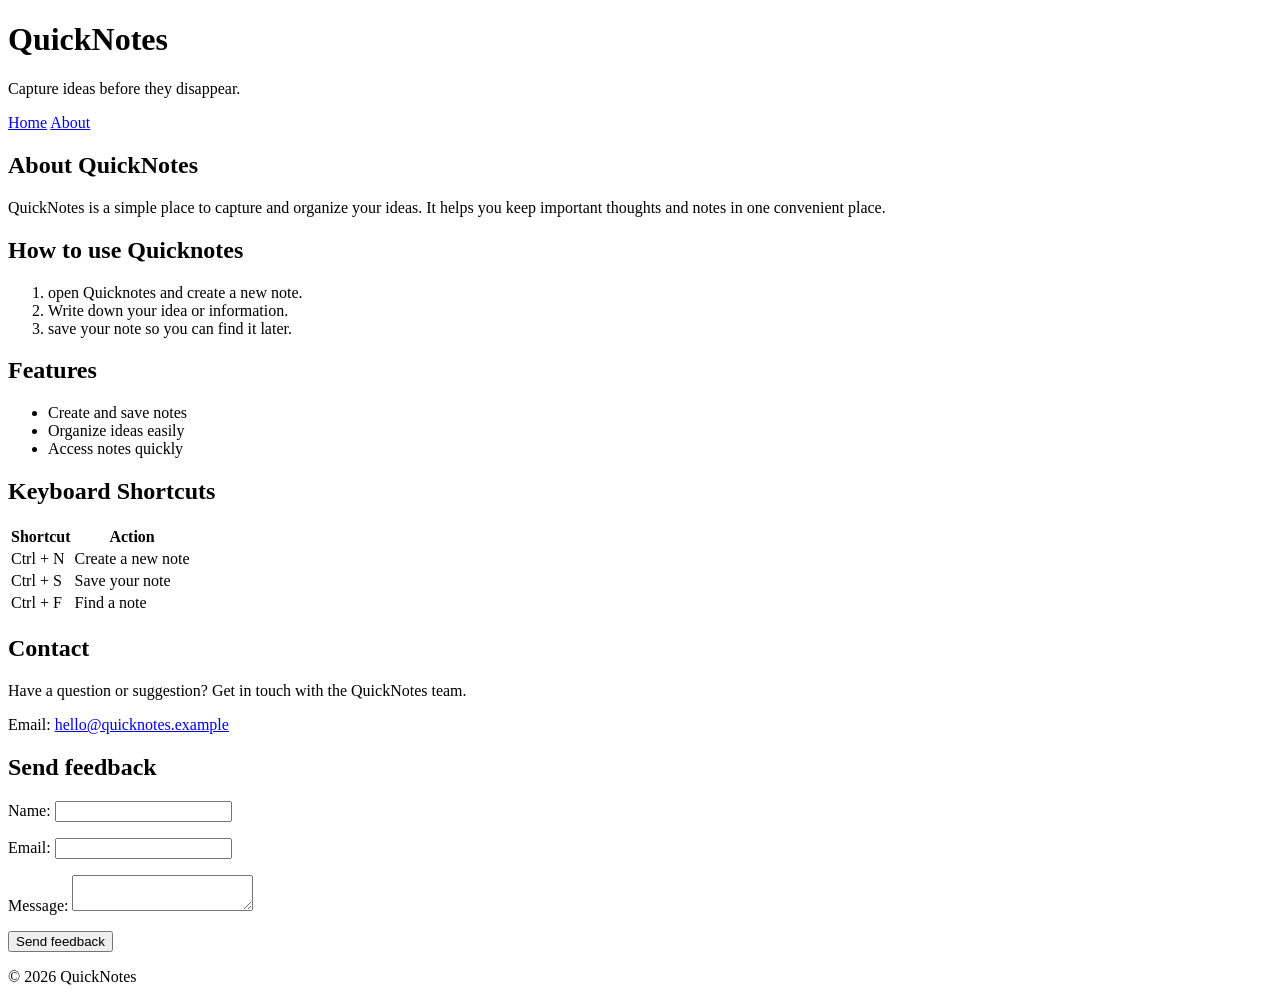
==== about.html @ 0b68d13f "Add files via upload" ====
<!DOCTYPE html>
<html lang="en">
<head>
    <meta charset="UTF-8">
    <meta name="viewport" content="width=device-width, initial-scale=1.0">
    <title>About QuickNotes</title>
</head>
<body>

    <header>
        <h1>QuickNotes</h1>
        <p>Capture ideas before they disappear.</p>

        <nav>
            <a href="index.html">Home</a>
            <a href="about.html">About</a>
        </nav>
    </header>

    <main>
        <h2>About QuickNotes</h2>

        <p>
            QuickNotes is a simple place to capture and organize your ideas.
            It helps you keep important thoughts and notes in one convenient place.
        </p>
        <secton>
            
            <h2>How to use Quicknotes</h2>
            <ol>
                <li>open Quicknotes and create a new note.</li>
                <li>Write down your idea or information.</li>
                <li>save your note so you can find it later.</li>
            </ol>
        </secton>
        <section>
        <h2>Features</h2>
        <ul>
            <li>Create and save notes</li>
        <li>Organize ideas easily</li>
        <li>Access notes quickly</li> 
     </ul>
     </section>
        <section>
    <h2>Keyboard Shortcuts</h2>

    <table>
        <thead>
            <tr>
                <th>Shortcut</th>
                <th>Action</th>
            </tr>
        </thead>
        <tbody>
            <tr>
                <td>Ctrl + N</td>
                <td>Create a new note</td>
            </tr>
            <tr>
                <td>Ctrl + S</td>
                <td>Save your note</td>
            </tr>
            <tr>
                <td>Ctrl + F</td>
                <td>Find a note</td>
            </tr>
        </tbody>
    </table>
</section>
<section>
    <h2>Contact</h2>

    <p>
        Have a question or suggestion? Get in touch with the QuickNotes team.
    </p>

    <p>
        Email:
        <a href="mailto:hello@quicknotes.example">hello@quicknotes.example</a>
    </p>
    <h2>Send feedback</h2>

<form>
    <p>
        <label for="name">Name:</label>
        <input type="text" id="name" name="name" required>
    </p>

    <p>
        <label for="email">Email:</label>
        <input type="email" id="email" name="email" required>
    </p>

    <p>
        <label for="message">Message:</label>
        <textarea id="message" name="message" required></textarea>
    </p>

    <button type="submit">Send feedback</button>
</form>
</section>
</main>

    <footer>
        <p>&copy; 2026 QuickNotes</p>
    </footer>

</body>
</html>
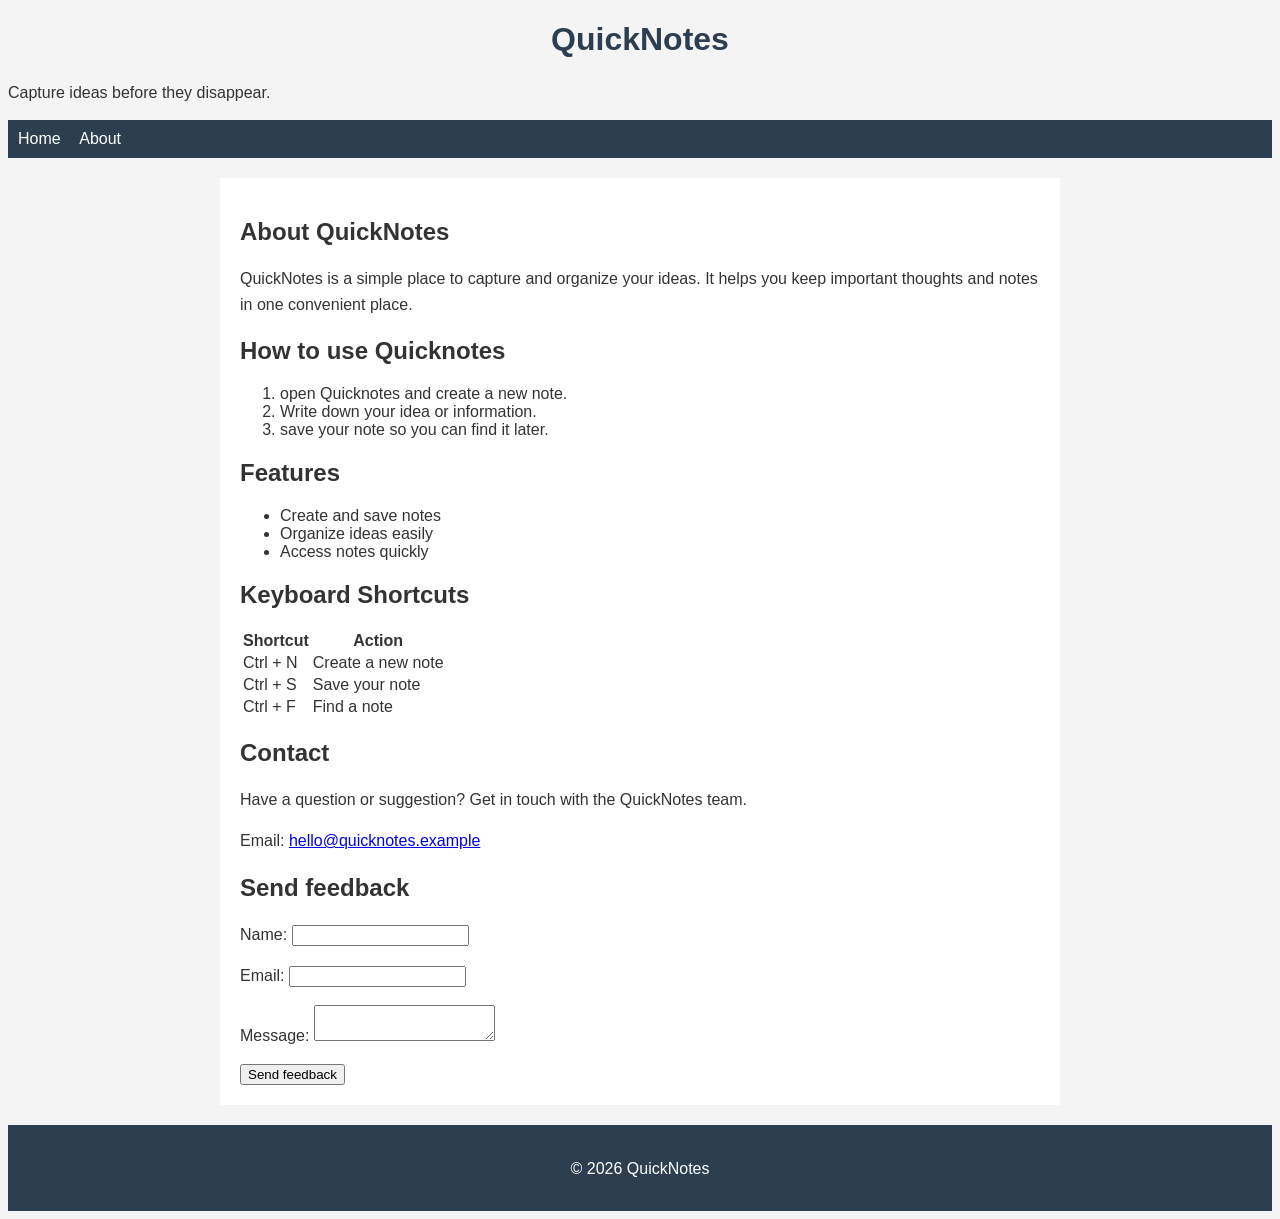
==== commit edc4208e: "Update about.html with stylesheet and fixes Added a stylesheet link and fixed HTML structure issues." ====
--- a/about.html
+++ b/about.html
@@ -1,6 +1,7 @@
 <!DOCTYPE html>
 <html lang="en">
 <head>
+    <link rel="stylesheet" href="style.css">
     <meta charset="UTF-8">
     <meta name="viewport" content="width=device-width, initial-scale=1.0">
     <title>About QuickNotes</title>
@@ -106,4 +107,4 @@
     </footer>
 
 </body>
-</html>+</html>
--- a/style.css
+++ b/style.css
@@ -0,0 +1,48 @@
+body {
+    font-family: Arial, sans-serif;
+    background-color: #f4f4f4;
+    color: #333;
+}
+
+h1 {
+    color: #2c3e50;
+}
+
+p {
+    font-size: 16px;
+}
+nav {
+    background-color: #2c3e50;
+    padding: 10px;
+}
+
+nav a {
+    color: white;
+    text-decoration: none;
+    margin-right: 15px;
+}
+
+nav a:hover {
+    text-decoration: underline;
+}
+main {
+    max-width: 800px;
+    margin: 20px auto;
+    padding: 20px;
+    background-color: white;
+}
+
+h1 {
+    text-align: center;
+} 
+footer {
+    text-align: center;
+    padding: 15px;
+    margin-top: 20px;
+    background-color: #2c3e50;
+    color: white;
+}
+p {
+    line-height: 1.6;
+    margin-bottom: 15px;
+}
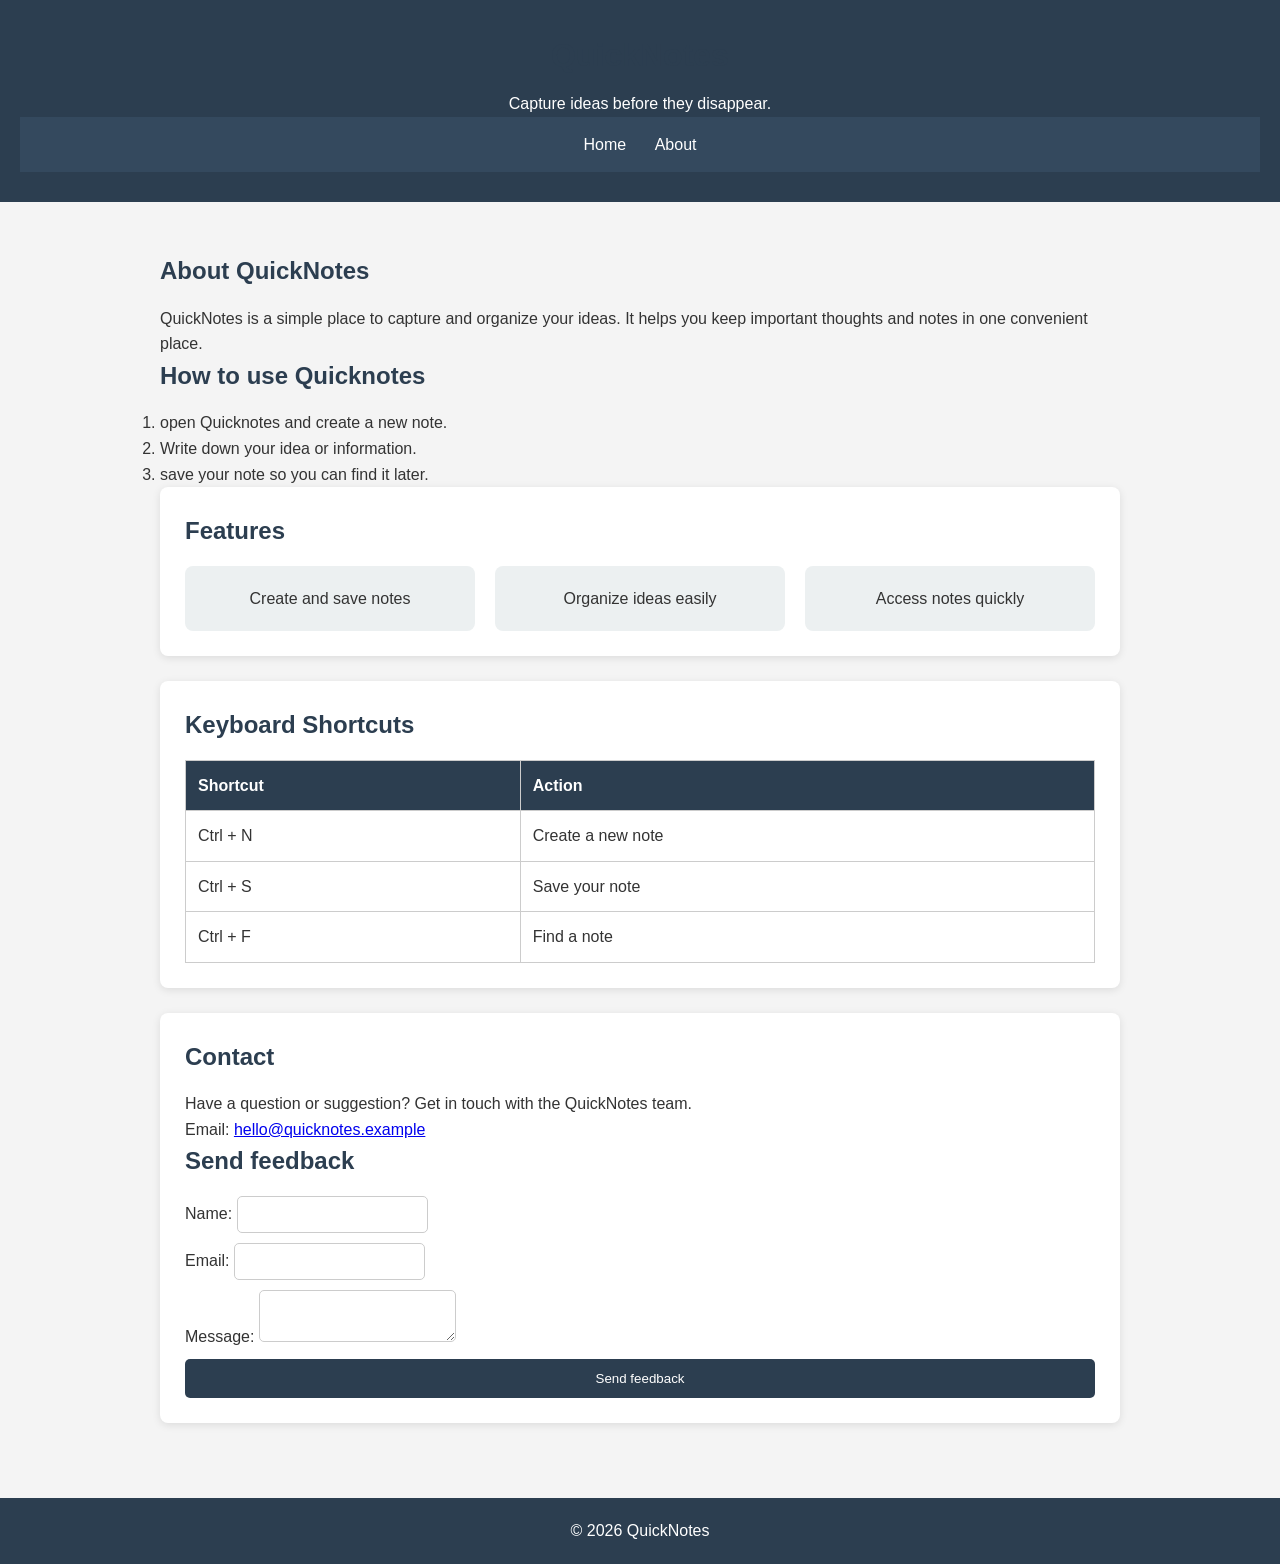
==== commit b6f6bc0a: "day 2 assingment" ====
--- a/about.html
+++ b/about.html
@@ -36,11 +36,11 @@
         </secton>
         <section>
         <h2>Features</h2>
-        <ul>
-            <li>Create and save notes</li>
-        <li>Organize ideas easily</li>
-        <li>Access notes quickly</li> 
-     </ul>
+       <div class="features">
+    <div class="feature-card">Create and save notes</div>
+    <div class="feature-card">Organize ideas easily</div>
+    <div class="feature-card">Access notes quickly</div>
+</div>
      </section>
         <section>
     <h2>Keyboard Shortcuts</h2>
--- a/style.css
+++ b/style.css
@@ -1,48 +1,171 @@
+/* Reset */
+* {
+    margin: 0;
+    padding: 0;
+    box-sizing: border-box;
+}
+
+/* Base body styles */
 body {
     font-family: Arial, sans-serif;
     background-color: #f4f4f4;
     color: #333;
+    line-height: 1.6;
 }
 
-h1 {
-    color: #2c3e50;
+/* Header */
+header {
+    background-color: #2c3e50;
+    color: white;
+    text-align: center;
+    padding: 30px 20px;
 }
 
-p {
-    font-size: 16px;
+header h1 {
+    margin-bottom: 10px;
 }
+
+/* Navigation */
 nav {
-    background-color: #2c3e50;
-    padding: 10px;
+    background-color: #34495e;
+    padding: 15px;
+}
+
+nav ul {
+    display: flex;
+    justify-content: center;
+    list-style: none;
+    gap: 25px;
 }
 
 nav a {
     color: white;
     text-decoration: none;
-    margin-right: 15px;
+    padding: 8px 12px;
+    transition: background-color 0.3s, color 0.3s;
 }
 
 nav a:hover {
-    text-decoration: underline;
+    background-color: white;
+    color: #2c3e50;
+    border-radius: 5px;
 }
+
+/* Main content */
 main {
-    max-width: 800px;
-    margin: 20px auto;
+    max-width: 1000px;
+    margin: 30px auto;
     padding: 20px;
+}
+
+/* Section cards */
+section {
     background-color: white;
+    padding: 25px;
+    margin-bottom: 25px;
+    border-radius: 8px;
+    box-shadow: 0 2px 8px rgba(0, 0, 0, 0.1);
+}
+
+/* Headings */
+h1,
+h2 {
+    color: #2c3e50;
+    margin-bottom: 15px;
 }
 
 h1 {
     text-align: center;
-} 
-footer {
+}
+
+/* Features grid */
+.features {
+    display: grid;
+    grid-template-columns: repeat(auto-fit, minmax(180px, 1fr));
+    gap: 20px;
+}
+
+.feature-card {
+    background-color: #ecf0f1;
+    padding: 20px;
     text-align: center;
-    padding: 15px;
-    margin-top: 20px;
+    border-radius: 8px;
+}
+
+/* Table */
+table {
+    width: 100%;
+    border-collapse: collapse;
+    margin-top: 15px;
+}
+
+th,
+td {
+    border: 1px solid #ccc;
+    padding: 12px;
+    text-align: left;
+}
+
+th {
     background-color: #2c3e50;
     color: white;
 }
-p {
-    line-height: 1.6;
-    margin-bottom: 15px;
-}+
+/* Feedback form */
+form {
+    display: flex;
+    flex-direction: column;
+    gap: 10px;
+}
+
+input,
+textarea,
+select {
+    padding: 10px;
+    border: 1px solid #ccc;
+    border-radius: 5px;
+}
+
+button {
+    background-color: #2c3e50;
+    color: white;
+    border: none;
+    padding: 12px;
+    border-radius: 5px;
+    cursor: pointer;
+    transition: background-color 0.3s, transform 0.2s;
+}
+
+button:hover {
+    background-color: #34495e;
+    transform: translateY(-2px);
+}
+
+/* Footer */
+footer {
+    text-align: center;
+    padding: 20px;
+    background-color: #2c3e50;
+    color: white;
+    margin-top: 30px;
+}
+
+/* Mobile styles */
+@media (max-width: 600px) {
+    header {
+        padding: 20px 10px;
+    }
+
+    header h1 {
+        font-size: 24px;
+    }
+
+    nav ul {
+        gap: 10px;
+        flex-wrap: wrap;
+    }
+
+    main {
+        padding: 10px;
+    }
+}
